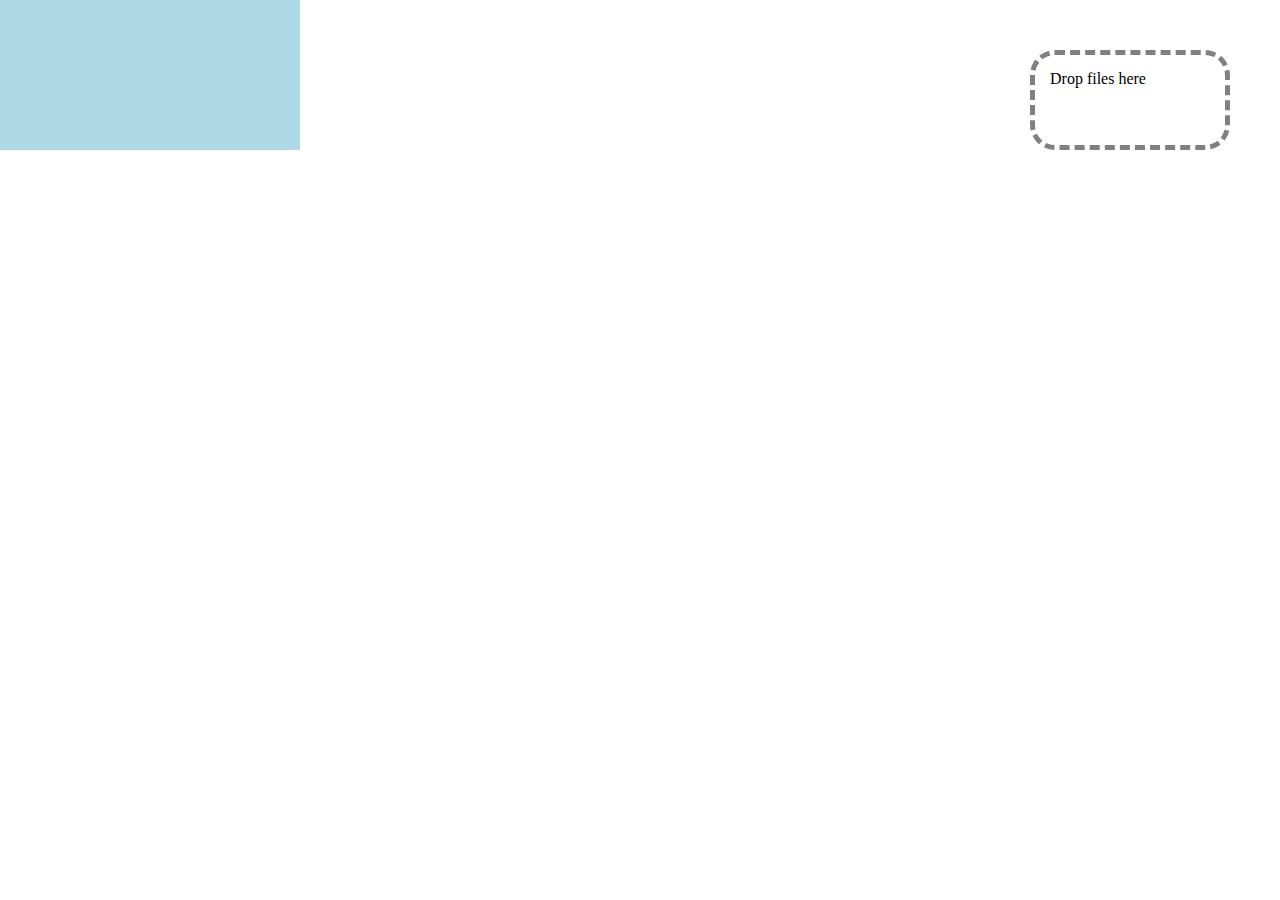
==== index.html @ 62d7b480 "Added cameraController class" ====
<!DOCTYPE html>

<html>
	<head>
		<meta charset="utf-8">
		<meta name="viewport" content="width=device-width, initial-scale=1.0">
		
		<link rel="stylesheet" type="text/css" href="style.css">
	</head>
	<body>
		<canvas id="canvas"></canvas>
		<div id="filedrop">Drop files here</div>

        <div id="render-statistics">
        </div>
		
		<!-- Script inclusion -->
		<script src="engine/core/component.js"></script>
		<script src="engine/core/core.js"></script>
		<script src="engine/core/events.js"></script>
		<script src="engine/core/file.js"></script>
		<script src="engine/core/filehandler.js"></script>
		<script src="engine/core/resource.js"></script>
		<script src="engine/core/resources.js"></script>
		<script src="engine/core/serialize.js"></script>
        
		<script src="engine/graphics/camera.js"></script>
		<script src="engine/graphics/cameraController.js"></script>
		<script src="engine/graphics/cubemap.js"></script>
		<script src="engine/graphics/debug.js"></script>
		<script src="engine/graphics/environmentmap.js"></script>
		<script src="engine/graphics/geometry.js"></script>
		<script src="engine/graphics/light.js"></script>
		<script src="engine/graphics/material.js"></script>
		<script src="engine/graphics/mesh.js"></script>
		<script src="engine/graphics/model.js"></script>
		<script src="engine/graphics/models.js"></script>
		<script src="engine/graphics/renderable.js"></script>
		<script src="engine/graphics/renderer.js"></script>
		<script src="engine/graphics/renderview.js"></script>
		<script src="engine/graphics/scene.js"></script>
		<script src="engine/graphics/shader.js"></script>
		<script src="engine/graphics/texture.js"></script>
        
		<script src="engine/math/color.js"></script>
		<script src="engine/math/mat3.js"></script>
		<script src="engine/math/mat4.js"></script>
		<script src="engine/math/quaternion.js"></script>
		<script src="engine/math/vec3.js"></script>
        
        <!-- include test file -->
		<script src="test/test.js"></script>
	</body>
</html>





<!-- Vertex shader -->
<script id="vertex_shader" type="noscript">#version 300 es
in vec4 a_position;
in vec4 a_color;

uniform mat4 model;
uniform mat4 perspective;
uniform mat4 view;

out vec4 fragColor;

void main() {
	gl_Position = perspective * view * model * a_position;
	fragColor = a_color;
}
</script>





<!-- Fragment shader -->
<script id="fragment_shader" type="noscript">#version 300 es
precision mediump float;
in vec4 fragColor;

out vec4 outColor;

void main() {
	outColor = fragColor;
}
</script>

<script id="debug-shader" type="noscript">
#ifdef COMPILE_FRAGMENT
    #define varying in
    
    precision mediump float;
#endif

#ifdef COMPILE_VERTEX
    #define varying out

    uniform mat4 uViewProjectionMatrix;

    in vec3 iPosition;
    in vec4 iColor;
#endif

varying vec4 vColor;

#ifdef COMPILE_VERTEX

uniform vec4 uTint;

///////////////////////////////////////////////////////////////////////////////
// Vertex shader

void main() {
    vColor = iColor * uTint;
    gl_Position = uViewProjectionMatrix * vec4(iPosition, 1.0);
}

#endif

#ifdef COMPILE_FRAGMENT

out vec4 fColor;

///////////////////////////////////////////////////////////////////////////////
// Fragment shader

void main() {
    fColor = vColor;
}

#endif

</script>


<script id="test-shader" type="noscript">
precision mediump float;

#ifdef COMPILE_FRAGMENT
    #define varying in
#endif

#if defined(DIFFUSEMAP) || defined(SPECMAP) || defined(AMBIENTMAP) || defined(NORMALMAP)
    #define TEXCOORDS
#endif

#if defined(EMISSIONMAP) && !defined(TEXCOORDS)
    #define TEXCOORDS
#endif

#if defined(NORMALMAP)
    #define TANGENTS
#endif

#if defined(DIFFUSEMAP) || defined(SPECMAP) || defined(AMBIENTMAP) || defined(NORMALMAP)
    #define TEXCOORDS
#endif

#if defined(EMISSIONMAP) && !defined(TEXCOORDS)
    #define TEXCOORDS
#endif

#if defined(NORMALMAP)
    #define TANGENTS
#endif

#ifdef COMPILE_VERTEX
    #define varying out

    uniform mat4 uModelViewMatrix;
    uniform mat4 uModelMatrix;
    uniform mat4 uProjectionMatrix;

    uniform mat4 uViewProjectionMatrix;
    uniform mat4 uViewMatrix;

    in vec3 iPosition;

    #ifdef VERTEX_COLORS
        in vec3 iColor;
    #endif

    #ifdef NORMALS
        in vec3 iNormal;
    #endif

    #ifdef TEXCOORDS
        in vec2 iTexCoord;
    #endif

    #ifdef NORMALMAP
        in vec3 iTangent;
        in vec3 iBitangent;
    #endif

    #ifdef INSTANCING
        in mat4 iInstanceModelMatrix;
    #endif

    #ifdef ENVIRONMENTMAP
        uniform vec3 uViewPosition;
    #endif

#endif

#if __VERSION__ >= 130
    #define texture2D texture
#endif

#ifdef VERTEX_COLORS
    varying vec3 vColor;
#endif

#ifdef TEXCOORDS
    varying vec2 vTexCoord;
#endif

#ifdef NORMALS
    varying vec3 vNormal;
#endif

#ifdef NORMALMAP
    varying vec3 vTangent;
    varying vec3 vBitangent;
#endif

#ifdef ENVIRONMENTMAP
    varying vec3 vReflection;
#endif

varying vec3 vWorldPos;

///////////////////////////////////////////////////////////////////////////////
// Vertex shader

#ifdef COMPILE_VERTEX

void main()
{
    #ifdef INSTANCING
        vec4 pos = iInstanceModelMatrix * vec4(iPosition, 1.0);
        vWorldPos = pos.xyz;

        pos = uViewProjectionMatrix * pos;

        #ifdef NORMALS
            vec3 normal = normalize((mat3(iInstanceModelMatrix) * iNormal));
        #endif

    #else
        vec4 pos = uModelViewMatrix * vec4(iPosition, 1.0);
        pos = uProjectionMatrix * pos;
        vWorldPos = (uModelMatrix * vec4(iPosition, 1.0)).xyz;

        #ifdef NORMALS
            vec3 normal = normalize((mat3(uModelViewMatrix)) * iNormal);
        #endif
    #endif

    #ifdef NORMALS
        vNormal = normal;
    #endif

    #ifdef VERTEX_COLORS
        vColor = iColor;
    #endif

    #ifdef TEXCOORDS
        vTexCoord = iTexCoord;
    #endif

    #ifdef NORMALMAP
        vTangent = iTangent;
        vBitangent = iBitangent;
    #endif

    #ifdef ENVIRONMENTMAP
        vReflection = vWorldPos - uViewPosition;
    #endif

    gl_Position = pos;
}

#endif

#ifdef COMPILE_FRAGMENT

struct Light {
    vec3 position;
    vec4 color;
    float range;
};


uniform sampler2D sDiffuseMap;
uniform sampler2D sSpecularMap;
uniform sampler2D sAmbientMap;
uniform sampler2D sNormalMap;
uniform sampler2D sHeightMap;
// uniform sampler2D sEmissionMap;
uniform samplerCube sEnvironmentMap;

uniform vec4 uDiffuseColor;
uniform vec4 uSpecularColor;
uniform vec4 uAmbientColor;
uniform vec3 uEmission;

#ifdef LIGHTS
uniform Light uLights[MAX_LIGHTS];
uniform vec3 uViewForward;
uniform vec3 uViewPosition;
#endif

#ifdef FOG

// uFogParams.x: fogStart
// uFogParams.y: fogEnd
uniform vec2 uFogParams;
uniform vec3 uFogColor;

#endif

out vec4 fColor;

#ifdef LIGHTS

vec4 GetLighting(vec3 normal, vec4 diffColor, vec4 specColor)
{
    vec4 lighting = vec4(0.0, 0.0, 0.0, 1.0);

    for (int i = 0; i < MAX_LIGHTS; ++i) {
        vec3 surfaceToLightDelta = uLights[i].position - vWorldPos;
        vec3 surfaceToLight = normalize(surfaceToLightDelta); 
        vec3 surfaceToView = normalize(uViewPosition - vWorldPos);
        
        vec3 halfVector = normalize(surfaceToLight + surfaceToView);

        float diffFactor = max(dot(normal, surfaceToLight), 0.0);
        float specFactor = 0.0;
        if (diffFactor > 0.0)
            specFactor = pow(max(dot(normal, halfVector), 0.0), 10.0);

        float atten = clamp(1.0 - uLights[i].range * 2.0 / length(surfaceToLightDelta), 0.0, 1.0);
        atten = pow(1.0 - atten, 2.0);

        vec3 amount = (diffColor.rgb * uLights[i].color.rgb * diffFactor +
                        specColor.rgb * specFactor * atten) * uLights[i].color.a * atten;

        lighting.rgb += amount;

    }

    return lighting;
}

#endif

#ifdef FOG
float GetFogFactor(float pos)
{
    float start = uFogParams.x;
    float end = uFogParams.y;

    return 1.0 - clamp(((end - pos) / (end - start)), 0.0, 1.0);
}
#endif

#ifdef NORMALMAP
vec3 UnpackNormal(vec3 packed) {
    return normalize(packed * 2.0 - 1.0);
}
#endif

///////////////////////////////////////////////////////////////////////////////
// Fragment shader

void main()
{
    vec4 diff = uDiffuseColor;

    #ifdef DIFFUSEMAP
        diff *= texture2D(sDiffuseMap, vTexCoord);
    #endif

    #ifdef VERTEX_COLORS
        diff.rgb *= vColor;
    #endif

    #ifdef LIGHTS
        vec4 spec = uSpecularColor;

        #ifdef SPECMAP
            spec.rgb *= texture2D(sSpecularMap, vTexCoord).rgb;
        #endif

        #ifdef NORMALMAP
            vec3 normal = UnpackNormal(texture2D(sNormalMap, vTexCoord).xyz);
            mat3 tbnMatrix = mat3(vTangent, vBitangent, vNormal);

            normal = normalize(tbnMatrix * normal);
        #else
            vec3 normal = normalize(vNormal);
        #endif

        vec4 col = vec4(GetLighting(normal, diff, spec).rgb, diff.a);
    #else
        vec4 col = diff;
    #endif

    #ifdef AMBIENTMAP
        float ambientIntensity = texture2D(sAmbientMap, vTexCoord).r;
        col.rgb += diff.rgb * uAmbientColor.rgb * ambientIntensity;
    #else
        col.rgb += diff.rgb * uAmbientColor.rgb;
    #endif

    #ifdef EMSSIONMAP
        col.rgb += col.rgb * uEmissionMap.r;
    #endif

    #ifdef ENVIRONMENTMAP
        col.rgb += texture(sEnvironmentMap, normalize(reflect(vReflection, normal))).rgb * 0.2;
    #endif

    #ifdef FOG
        col.rgb = mix(col.rgb, uFogColor, GetFogFactor(gl_FragCoord.z / gl_FragCoord.w));
    #endif

    fColor = col;

    #ifdef NORMALMAP
    // fColor.rgb = texture2D(sNormalMap, vTexCoord).xyz;
    #endif
}

#endif
</script>
---- style.css ----
* {
	margin: 0;
	padding: 0;
}

html, body {
	width: 100vw;
	height: 100vh;
}

canvas {
	position: absolute;
	top: 0;
	left: 0;
	right: 0;
	bottom: 0;
	
	background-color: lightblue;
}

#filedrop {
	position: absolute;
	
	padding: 15px;
	box-sizing: border-box;
	border: 5px dashed gray;
	border-radius: 25px;
	
	top: 50px;
	right: 50px;
	width: 200px;
	height: 100px;
	
}

#render-statistics {
    position: absolute;
    top: 25px;
    left: 25px;

    color: #EEEEEE;
    font-family: "Lucida Console", Monaco, monospace;
}
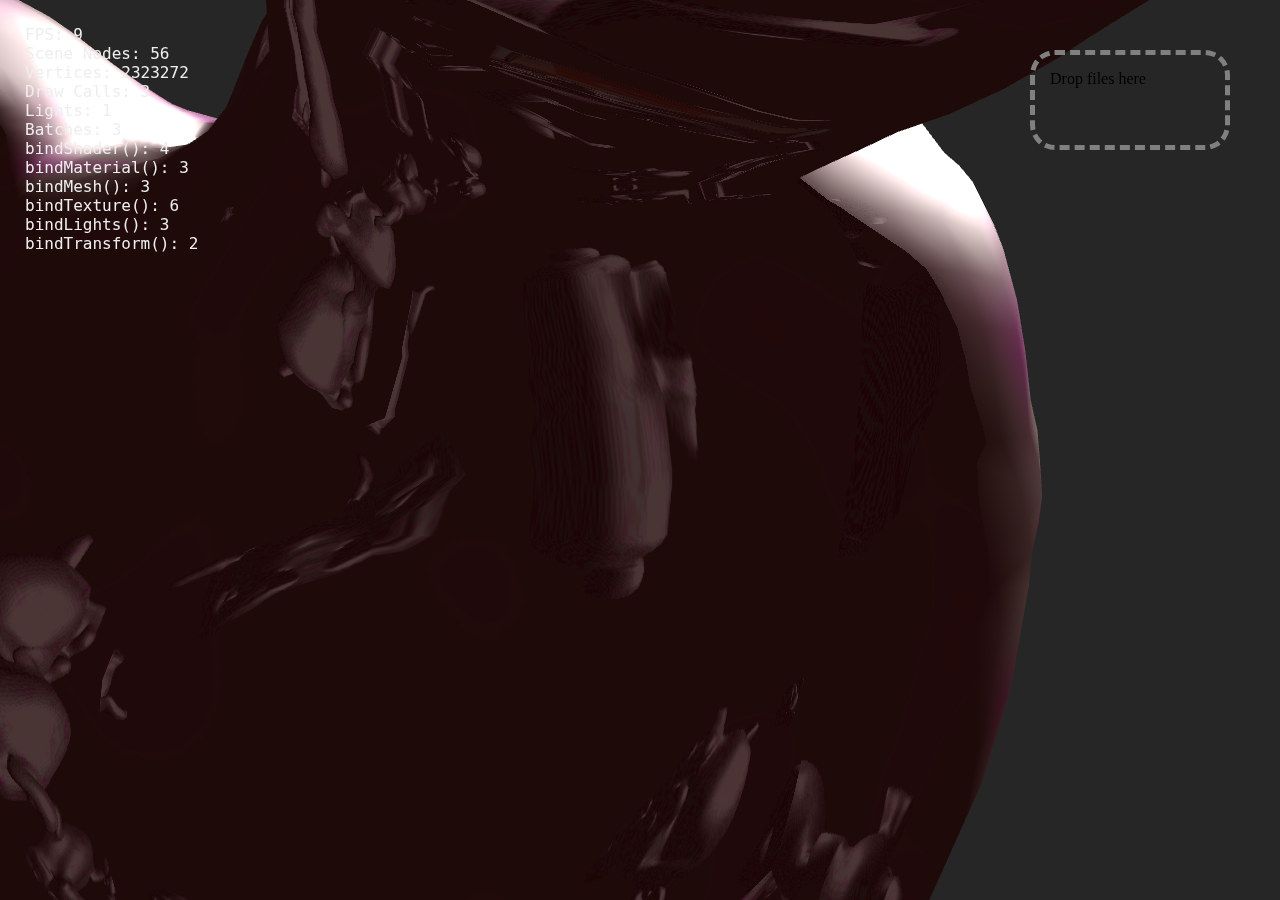
==== commit 8d20adef: "Fixed some errors" ====
--- a/index.html
+++ b/index.html
@@ -15,15 +15,26 @@
         </div>
 		
 		<!-- Script inclusion -->
+		<script src="engine/math/color.js"></script>
+		<script src="engine/math/mat3.js"></script>
+		<script src="engine/math/mat4.js"></script>
+		<script src="engine/math/quaternion.js"></script>
+		<script src="engine/math/vec3.js"></script>
+        
+		<script src="engine/webgl.js"></script>
+        
 		<script src="engine/core/component.js"></script>
 		<script src="engine/core/core.js"></script>
-		<script src="engine/core/events.js"></script>
+		<script src="engine/core/resource.js"></script>
 		<script src="engine/core/file.js"></script>
 		<script src="engine/core/filehandler.js"></script>
-		<script src="engine/core/resource.js"></script>
+		<script src="engine/core/events.js"></script>
 		<script src="engine/core/resources.js"></script>
 		<script src="engine/core/serialize.js"></script>
         
+		<script src="engine/graphics/renderable.js"></script>
+		<script src="engine/graphics/renderer.js"></script>
+		<script src="engine/graphics/renderview.js"></script>
 		<script src="engine/graphics/camera.js"></script>
 		<script src="engine/graphics/cameraController.js"></script>
 		<script src="engine/graphics/cubemap.js"></script>
@@ -35,18 +46,9 @@
 		<script src="engine/graphics/mesh.js"></script>
 		<script src="engine/graphics/model.js"></script>
 		<script src="engine/graphics/models.js"></script>
-		<script src="engine/graphics/renderable.js"></script>
-		<script src="engine/graphics/renderer.js"></script>
-		<script src="engine/graphics/renderview.js"></script>
 		<script src="engine/graphics/scene.js"></script>
 		<script src="engine/graphics/shader.js"></script>
 		<script src="engine/graphics/texture.js"></script>
-        
-		<script src="engine/math/color.js"></script>
-		<script src="engine/math/mat3.js"></script>
-		<script src="engine/math/mat4.js"></script>
-		<script src="engine/math/quaternion.js"></script>
-		<script src="engine/math/vec3.js"></script>
         
         <!-- include test file -->
 		<script src="test/test.js"></script>
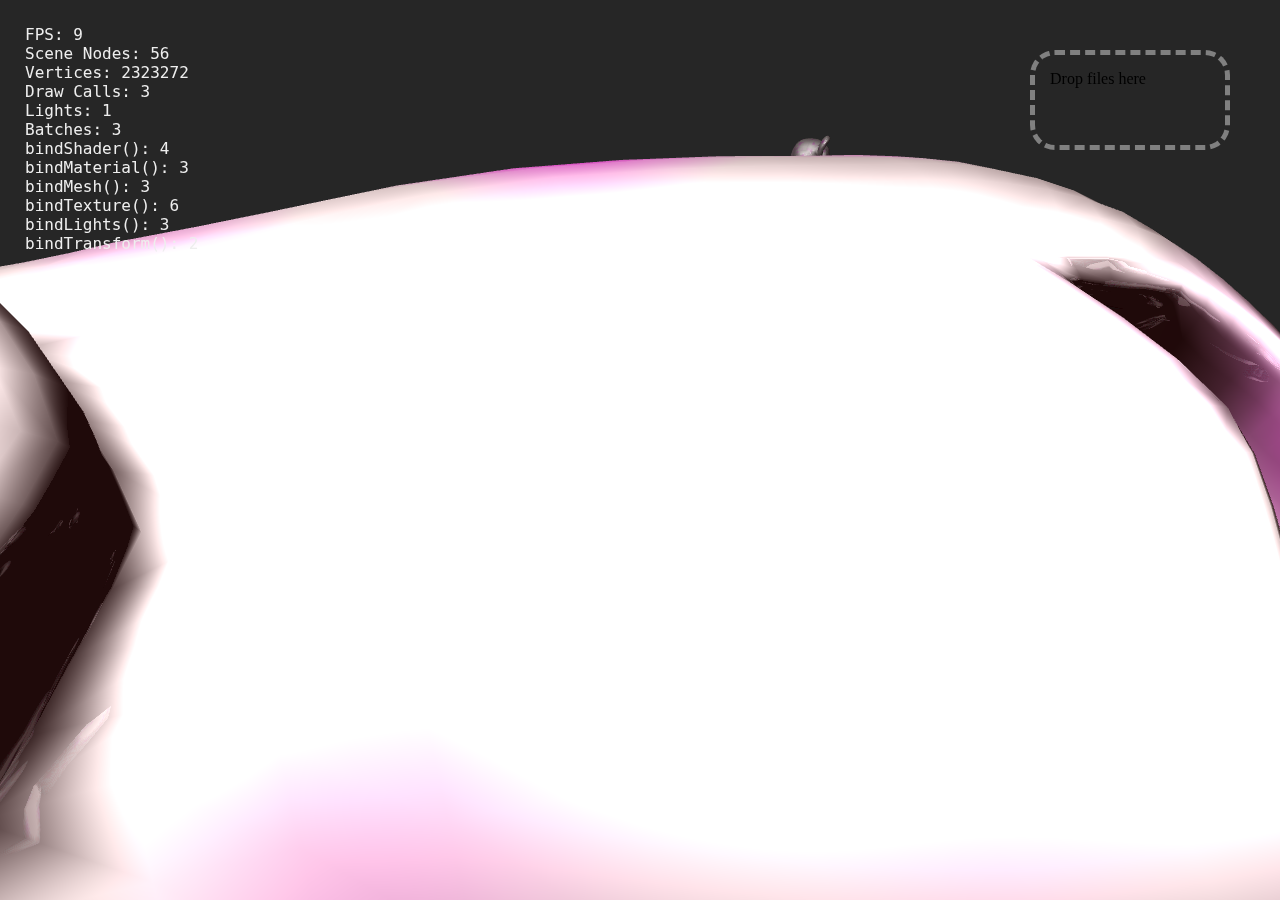
==== commit 94c6ad10: "Added TEXTURE_LOD_BIAS parameter to shaders" ====
--- a/index.html
+++ b/index.html
@@ -15,26 +15,27 @@
         </div>
 		
 		<!-- Script inclusion -->
+        
 		<script src="engine/math/color.js"></script>
 		<script src="engine/math/mat3.js"></script>
 		<script src="engine/math/mat4.js"></script>
 		<script src="engine/math/quaternion.js"></script>
 		<script src="engine/math/vec3.js"></script>
-        
-		<script src="engine/webgl.js"></script>
-        
+
+		<script src="engine/core/core.js"></script>
+
+		<script src="engine/core/resource.js"></script>
 		<script src="engine/core/component.js"></script>
-		<script src="engine/core/core.js"></script>
-		<script src="engine/core/resource.js"></script>
+		<script src="engine/graphics/renderable.js"></script>
+
 		<script src="engine/core/file.js"></script>
 		<script src="engine/core/filehandler.js"></script>
-		<script src="engine/core/events.js"></script>
 		<script src="engine/core/resources.js"></script>
 		<script src="engine/core/serialize.js"></script>
+
+		<script src="engine/webgl.js"></script>
+		<script src="engine/core/events.js"></script>
         
-		<script src="engine/graphics/renderable.js"></script>
-		<script src="engine/graphics/renderer.js"></script>
-		<script src="engine/graphics/renderview.js"></script>
 		<script src="engine/graphics/camera.js"></script>
 		<script src="engine/graphics/cameraController.js"></script>
 		<script src="engine/graphics/cubemap.js"></script>
@@ -46,6 +47,8 @@
 		<script src="engine/graphics/mesh.js"></script>
 		<script src="engine/graphics/model.js"></script>
 		<script src="engine/graphics/models.js"></script>
+		<script src="engine/graphics/renderer.js"></script>
+		<script src="engine/graphics/renderview.js"></script>
 		<script src="engine/graphics/scene.js"></script>
 		<script src="engine/graphics/shader.js"></script>
 		<script src="engine/graphics/texture.js"></script>
@@ -210,8 +213,10 @@
 
 #endif
 
+#define TEXTURE_LOD_BIAS -1.0
+
 #if __VERSION__ >= 130
-    #define texture2D texture
+    #define texture2D(sampler, uv) texture(sampler, uv, TEXTURE_LOD_BIAS)
 #endif
 
 #ifdef VERTEX_COLORS
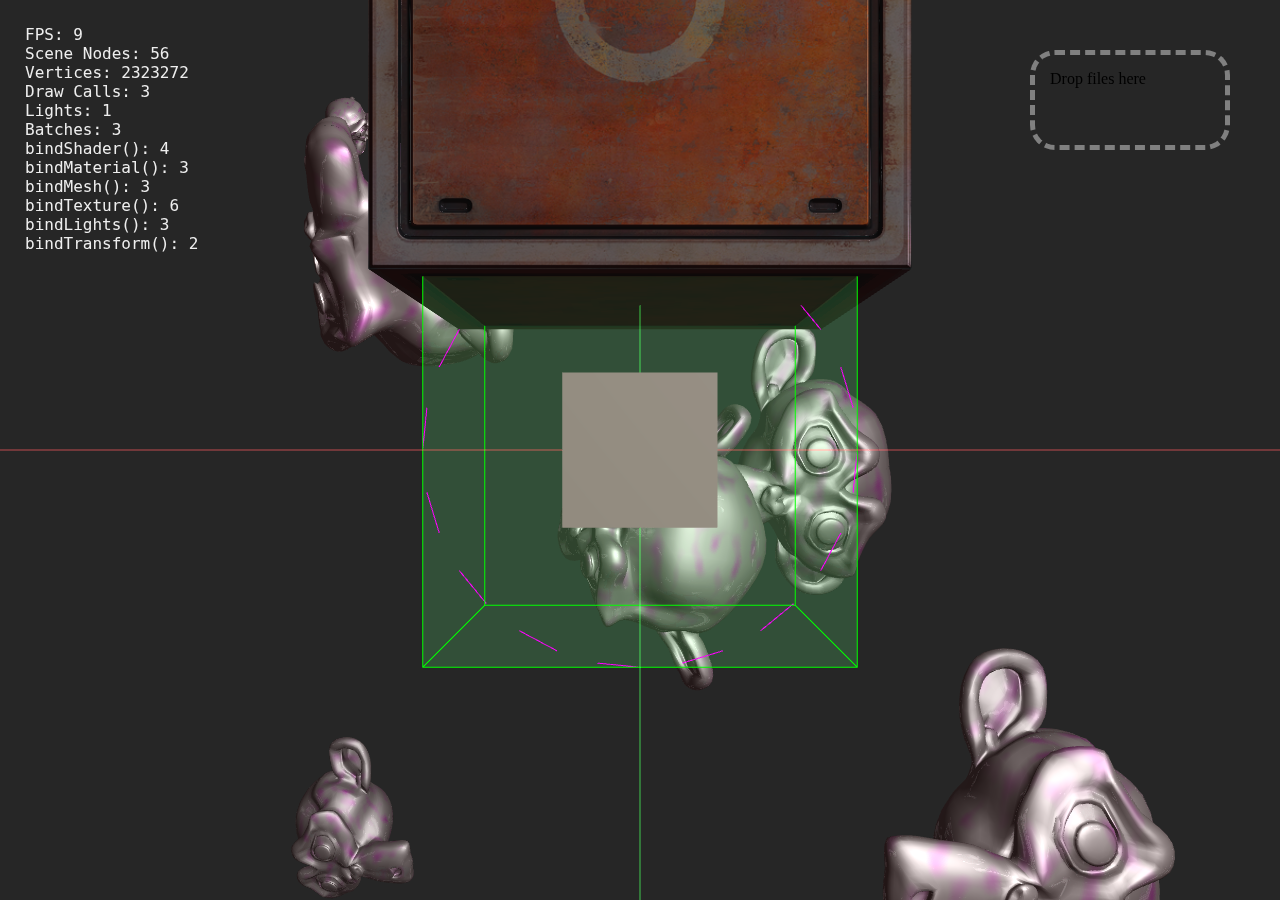
==== commit fdbebbd9: "Created InputManager class that contains user input" ====
--- a/index.html
+++ b/index.html
@@ -15,27 +15,27 @@
         </div>
 		
 		<!-- Script inclusion -->
-        
 		<script src="engine/math/color.js"></script>
 		<script src="engine/math/mat3.js"></script>
 		<script src="engine/math/mat4.js"></script>
 		<script src="engine/math/quaternion.js"></script>
 		<script src="engine/math/vec3.js"></script>
-
+        
+		<script src="engine/webgl.js"></script>
+        
+		<script src="engine/core/component.js"></script>
 		<script src="engine/core/core.js"></script>
-
 		<script src="engine/core/resource.js"></script>
-		<script src="engine/core/component.js"></script>
-		<script src="engine/graphics/renderable.js"></script>
-
 		<script src="engine/core/file.js"></script>
 		<script src="engine/core/filehandler.js"></script>
+		<script src="engine/core/events.js"></script>
 		<script src="engine/core/resources.js"></script>
 		<script src="engine/core/serialize.js"></script>
-
-		<script src="engine/webgl.js"></script>
-		<script src="engine/core/events.js"></script>
+		<script src="engine/core/inputmanager.js"></script>
         
+		<script src="engine/graphics/renderable.js"></script>
+		<script src="engine/graphics/renderer.js"></script>
+		<script src="engine/graphics/renderview.js"></script>
 		<script src="engine/graphics/camera.js"></script>
 		<script src="engine/graphics/cameraController.js"></script>
 		<script src="engine/graphics/cubemap.js"></script>
@@ -47,8 +47,6 @@
 		<script src="engine/graphics/mesh.js"></script>
 		<script src="engine/graphics/model.js"></script>
 		<script src="engine/graphics/models.js"></script>
-		<script src="engine/graphics/renderer.js"></script>
-		<script src="engine/graphics/renderview.js"></script>
 		<script src="engine/graphics/scene.js"></script>
 		<script src="engine/graphics/shader.js"></script>
 		<script src="engine/graphics/texture.js"></script>
@@ -213,10 +211,8 @@
 
 #endif
 
-#define TEXTURE_LOD_BIAS -1.0
-
 #if __VERSION__ >= 130
-    #define texture2D(sampler, uv) texture(sampler, uv, TEXTURE_LOD_BIAS)
+    #define texture2D texture
 #endif
 
 #ifdef VERTEX_COLORS
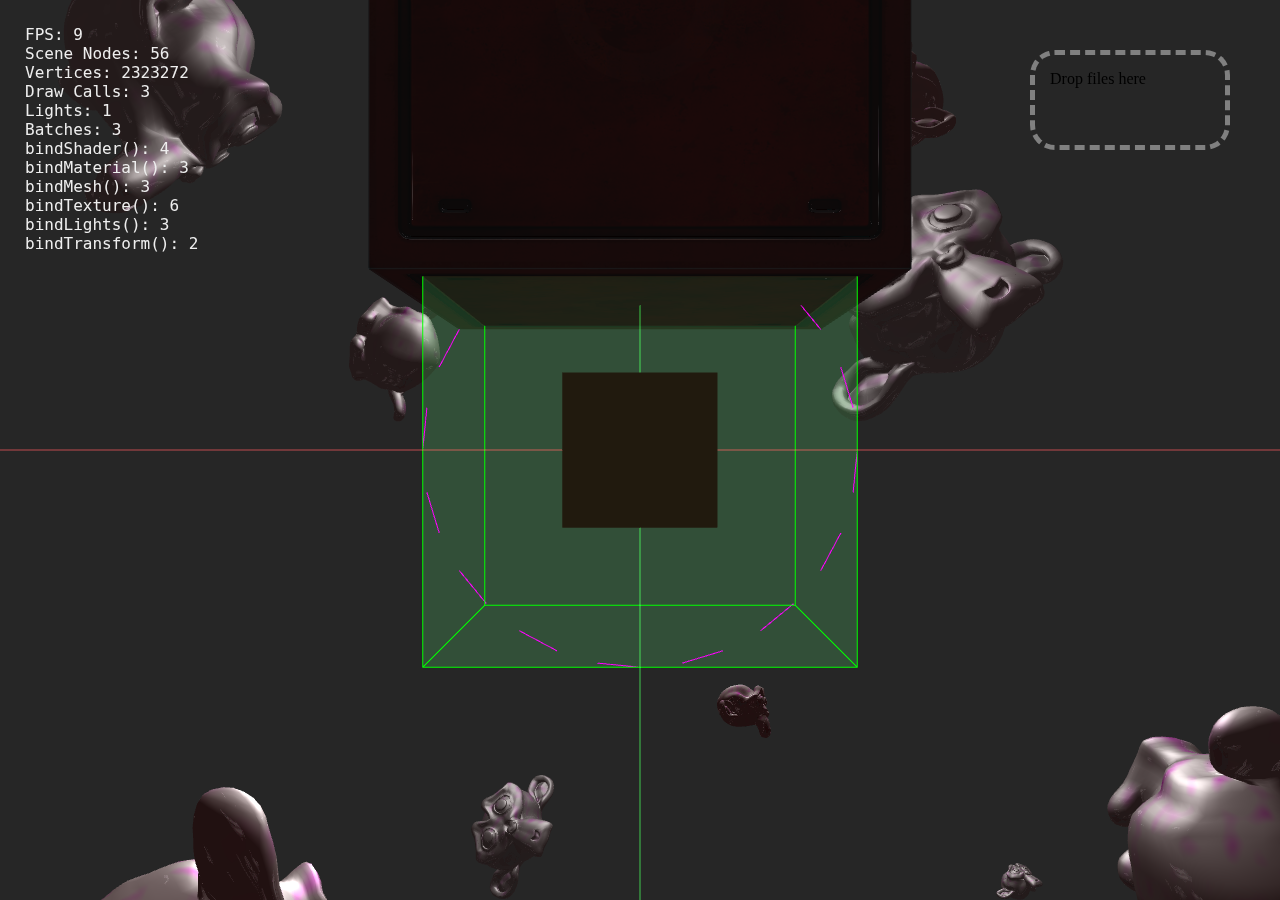
==== commit e66263e1: "Merge branch 'master' into master" ====
--- a/index.html
+++ b/index.html
@@ -49,8 +49,8 @@
 		<script src="engine/graphics/models.js"></script>
 		<script src="engine/graphics/scene.js"></script>
 		<script src="engine/graphics/shader.js"></script>
-		<script src="engine/graphics/texture.js"></script>
-        
+    <script src="engine/graphics/texture.js"></script>
+
         <!-- include test file -->
 		<script src="test/test.js"></script>
 	</body>
@@ -211,8 +211,10 @@
 
 #endif
 
+#define TEXTURE_LOD_BIAS -1.0
+
 #if __VERSION__ >= 130
-    #define texture2D texture
+    #define texture2D(sampler, uv) texture(sampler, uv, TEXTURE_LOD_BIAS)
 #endif
 
 #ifdef VERTEX_COLORS
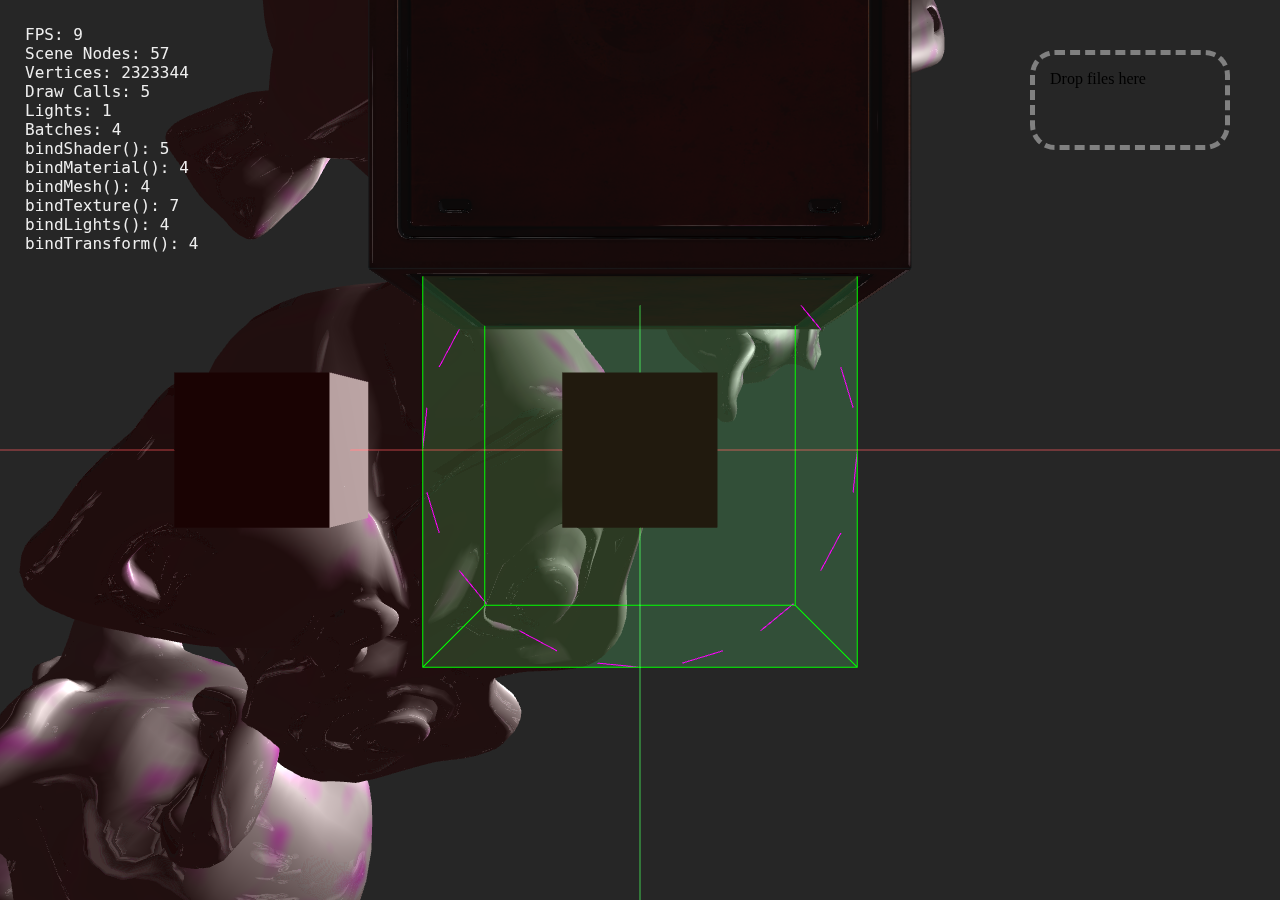
==== commit eaf590f8: "Added rendering normals of a mesh" ====
--- a/index.html
+++ b/index.html
@@ -47,6 +47,7 @@
 		<script src="engine/graphics/mesh.js"></script>
 		<script src="engine/graphics/model.js"></script>
 		<script src="engine/graphics/models.js"></script>
+		<script src="engine/graphics/normalrenderer.js"></script>
 		<script src="engine/graphics/scene.js"></script>
 		<script src="engine/graphics/shader.js"></script>
     <script src="engine/graphics/texture.js"></script>
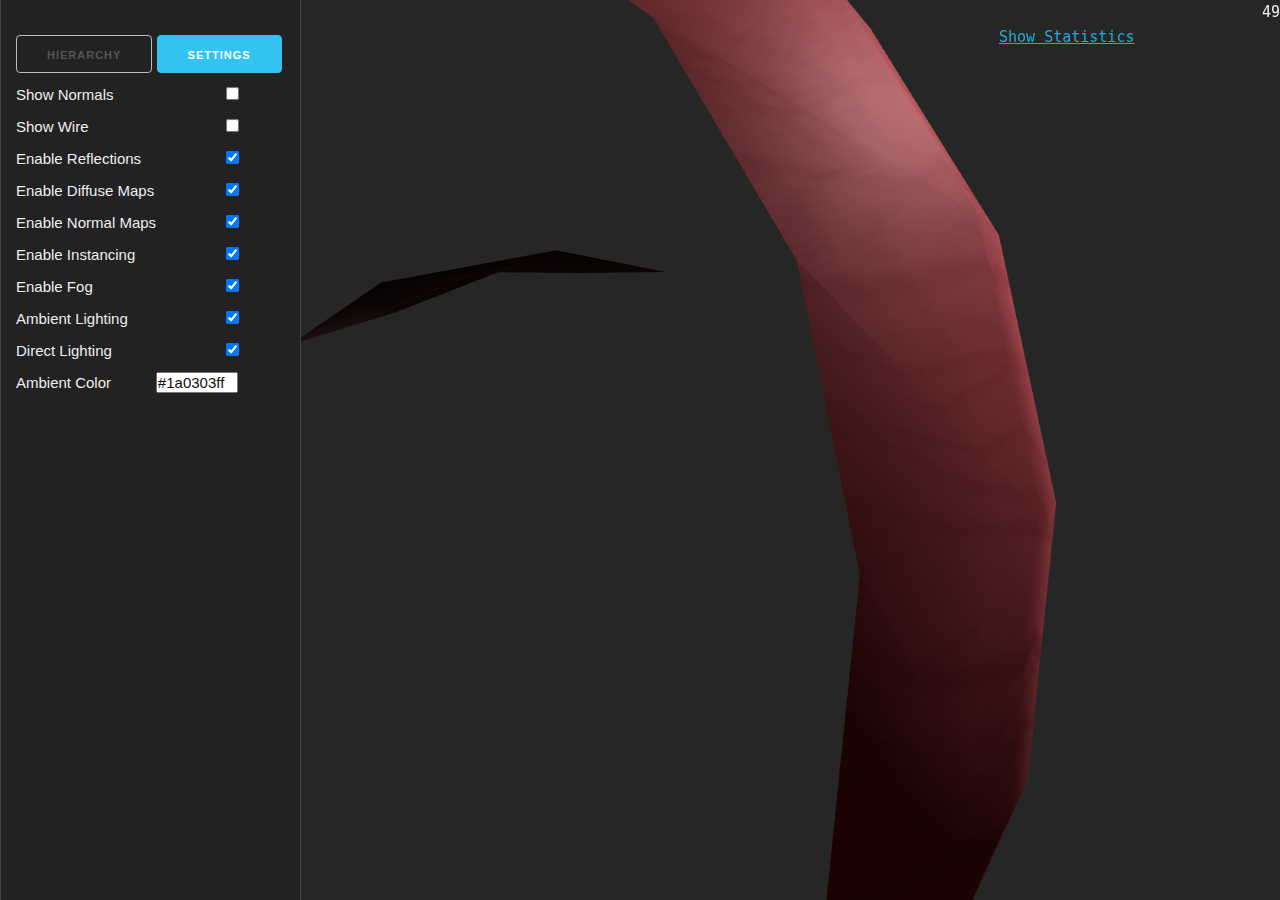
==== commit feec9ff2: "Final commit" ====
--- a/index.html
+++ b/index.html
@@ -1,448 +1,499 @@
-<!DOCTYPE html>
-
-<html>
-	<head>
-		<meta charset="utf-8">
-		<meta name="viewport" content="width=device-width, initial-scale=1.0">
-		
-		<link rel="stylesheet" type="text/css" href="style.css">
-	</head>
-	<body>
-		<canvas id="canvas"></canvas>
-		<div id="filedrop">Drop files here</div>
-
-        <div id="render-statistics">
-        </div>
-		
-		<!-- Script inclusion -->
-		<script src="engine/math/color.js"></script>
-		<script src="engine/math/mat3.js"></script>
-		<script src="engine/math/mat4.js"></script>
-		<script src="engine/math/quaternion.js"></script>
-		<script src="engine/math/vec3.js"></script>
-        
-		<script src="engine/webgl.js"></script>
-        
-		<script src="engine/core/component.js"></script>
-		<script src="engine/core/core.js"></script>
-		<script src="engine/core/resource.js"></script>
-		<script src="engine/core/file.js"></script>
-		<script src="engine/core/filehandler.js"></script>
-		<script src="engine/core/events.js"></script>
-		<script src="engine/core/resources.js"></script>
-		<script src="engine/core/serialize.js"></script>
-		<script src="engine/core/inputmanager.js"></script>
-        
-		<script src="engine/graphics/renderable.js"></script>
-		<script src="engine/graphics/renderer.js"></script>
-		<script src="engine/graphics/renderview.js"></script>
-		<script src="engine/graphics/camera.js"></script>
-		<script src="engine/graphics/cameraController.js"></script>
-		<script src="engine/graphics/cubemap.js"></script>
-		<script src="engine/graphics/debug.js"></script>
-		<script src="engine/graphics/environmentmap.js"></script>
-		<script src="engine/graphics/geometry.js"></script>
-		<script src="engine/graphics/light.js"></script>
-		<script src="engine/graphics/material.js"></script>
-		<script src="engine/graphics/mesh.js"></script>
-		<script src="engine/graphics/model.js"></script>
-		<script src="engine/graphics/models.js"></script>
-		<script src="engine/graphics/normalrenderer.js"></script>
-		<script src="engine/graphics/scene.js"></script>
-		<script src="engine/graphics/shader.js"></script>
-    <script src="engine/graphics/texture.js"></script>
-
-        <!-- include test file -->
-		<script src="test/test.js"></script>
-	</body>
-</html>
-
-
-
-
-
-<!-- Vertex shader -->
-<script id="vertex_shader" type="noscript">#version 300 es
-in vec4 a_position;
-in vec4 a_color;
-
-uniform mat4 model;
-uniform mat4 perspective;
-uniform mat4 view;
-
-out vec4 fragColor;
-
-void main() {
-	gl_Position = perspective * view * model * a_position;
-	fragColor = a_color;
-}
-</script>
-
-
-
-
-
-<!-- Fragment shader -->
-<script id="fragment_shader" type="noscript">#version 300 es
-precision mediump float;
-in vec4 fragColor;
-
-out vec4 outColor;
-
-void main() {
-	outColor = fragColor;
-}
-</script>
-
-<script id="debug-shader" type="noscript">
-#ifdef COMPILE_FRAGMENT
-    #define varying in
-    
-    precision mediump float;
-#endif
-
-#ifdef COMPILE_VERTEX
-    #define varying out
-
-    uniform mat4 uViewProjectionMatrix;
-
-    in vec3 iPosition;
-    in vec4 iColor;
-#endif
-
-varying vec4 vColor;
-
-#ifdef COMPILE_VERTEX
-
-uniform vec4 uTint;
-
-///////////////////////////////////////////////////////////////////////////////
-// Vertex shader
-
-void main() {
-    vColor = iColor * uTint;
-    gl_Position = uViewProjectionMatrix * vec4(iPosition, 1.0);
-}
-
-#endif
-
-#ifdef COMPILE_FRAGMENT
-
-out vec4 fColor;
-
-///////////////////////////////////////////////////////////////////////////////
-// Fragment shader
-
-void main() {
-    fColor = vColor;
-}
-
-#endif
-
-</script>
-
-
-<script id="test-shader" type="noscript">
-precision mediump float;
-
-#ifdef COMPILE_FRAGMENT
-    #define varying in
-#endif
-
-#if defined(DIFFUSEMAP) || defined(SPECMAP) || defined(AMBIENTMAP) || defined(NORMALMAP)
-    #define TEXCOORDS
-#endif
-
-#if defined(EMISSIONMAP) && !defined(TEXCOORDS)
-    #define TEXCOORDS
-#endif
-
-#if defined(NORMALMAP)
-    #define TANGENTS
-#endif
-
-#if defined(DIFFUSEMAP) || defined(SPECMAP) || defined(AMBIENTMAP) || defined(NORMALMAP)
-    #define TEXCOORDS
-#endif
-
-#if defined(EMISSIONMAP) && !defined(TEXCOORDS)
-    #define TEXCOORDS
-#endif
-
-#if defined(NORMALMAP)
-    #define TANGENTS
-#endif
-
-#ifdef COMPILE_VERTEX
-    #define varying out
-
-    uniform mat4 uModelViewMatrix;
-    uniform mat4 uModelMatrix;
-    uniform mat4 uProjectionMatrix;
-
-    uniform mat4 uViewProjectionMatrix;
-    uniform mat4 uViewMatrix;
-
-    in vec3 iPosition;
-
-    #ifdef VERTEX_COLORS
-        in vec3 iColor;
-    #endif
-
-    #ifdef NORMALS
-        in vec3 iNormal;
-    #endif
-
-    #ifdef TEXCOORDS
-        in vec2 iTexCoord;
-    #endif
-
-    #ifdef NORMALMAP
-        in vec3 iTangent;
-        in vec3 iBitangent;
-    #endif
-
-    #ifdef INSTANCING
-        in mat4 iInstanceModelMatrix;
-    #endif
-
-    #ifdef ENVIRONMENTMAP
-        uniform vec3 uViewPosition;
-    #endif
-
-#endif
-
-#define TEXTURE_LOD_BIAS -1.0
-
-#if __VERSION__ >= 130
-    #define texture2D(sampler, uv) texture(sampler, uv, TEXTURE_LOD_BIAS)
-#endif
-
-#ifdef VERTEX_COLORS
-    varying vec3 vColor;
-#endif
-
-#ifdef TEXCOORDS
-    varying vec2 vTexCoord;
-#endif
-
-#ifdef NORMALS
-    varying vec3 vNormal;
-#endif
-
-#ifdef NORMALMAP
-    varying vec3 vTangent;
-    varying vec3 vBitangent;
-#endif
-
-#ifdef ENVIRONMENTMAP
-    varying vec3 vReflection;
-#endif
-
-varying vec3 vWorldPos;
-
-///////////////////////////////////////////////////////////////////////////////
-// Vertex shader
-
-#ifdef COMPILE_VERTEX
-
-void main()
-{
-    #ifdef INSTANCING
-        vec4 pos = iInstanceModelMatrix * vec4(iPosition, 1.0);
-        vWorldPos = pos.xyz;
-
-        pos = uViewProjectionMatrix * pos;
-
-        #ifdef NORMALS
-            vec3 normal = normalize((mat3(iInstanceModelMatrix) * iNormal));
-        #endif
-
-    #else
-        vec4 pos = uModelViewMatrix * vec4(iPosition, 1.0);
-        pos = uProjectionMatrix * pos;
-        vWorldPos = (uModelMatrix * vec4(iPosition, 1.0)).xyz;
-
-        #ifdef NORMALS
-            vec3 normal = normalize((mat3(uModelViewMatrix)) * iNormal);
-        #endif
-    #endif
-
-    #ifdef NORMALS
-        vNormal = normal;
-    #endif
-
-    #ifdef VERTEX_COLORS
-        vColor = iColor;
-    #endif
-
-    #ifdef TEXCOORDS
-        vTexCoord = iTexCoord;
-    #endif
-
-    #ifdef NORMALMAP
-        vTangent = iTangent;
-        vBitangent = iBitangent;
-    #endif
-
-    #ifdef ENVIRONMENTMAP
-        vReflection = vWorldPos - uViewPosition;
-    #endif
-
-    gl_Position = pos;
-}
-
-#endif
-
-#ifdef COMPILE_FRAGMENT
-
-struct Light {
-    vec3 position;
-    vec4 color;
-    float range;
-};
-
-
-uniform sampler2D sDiffuseMap;
-uniform sampler2D sSpecularMap;
-uniform sampler2D sAmbientMap;
-uniform sampler2D sNormalMap;
-uniform sampler2D sHeightMap;
-// uniform sampler2D sEmissionMap;
-uniform samplerCube sEnvironmentMap;
-
-uniform vec4 uDiffuseColor;
-uniform vec4 uSpecularColor;
-uniform vec4 uAmbientColor;
-uniform vec3 uEmission;
-
-#ifdef LIGHTS
-uniform Light uLights[MAX_LIGHTS];
-uniform vec3 uViewForward;
-uniform vec3 uViewPosition;
-#endif
-
-#ifdef FOG
-
-// uFogParams.x: fogStart
-// uFogParams.y: fogEnd
-uniform vec2 uFogParams;
-uniform vec3 uFogColor;
-
-#endif
-
-out vec4 fColor;
-
-#ifdef LIGHTS
-
-vec4 GetLighting(vec3 normal, vec4 diffColor, vec4 specColor)
-{
-    vec4 lighting = vec4(0.0, 0.0, 0.0, 1.0);
-
-    for (int i = 0; i < MAX_LIGHTS; ++i) {
-        vec3 surfaceToLightDelta = uLights[i].position - vWorldPos;
-        vec3 surfaceToLight = normalize(surfaceToLightDelta); 
-        vec3 surfaceToView = normalize(uViewPosition - vWorldPos);
-        
-        vec3 halfVector = normalize(surfaceToLight + surfaceToView);
-
-        float diffFactor = max(dot(normal, surfaceToLight), 0.0);
-        float specFactor = 0.0;
-        if (diffFactor > 0.0)
-            specFactor = pow(max(dot(normal, halfVector), 0.0), 10.0);
-
-        float atten = clamp(1.0 - uLights[i].range * 2.0 / length(surfaceToLightDelta), 0.0, 1.0);
-        atten = pow(1.0 - atten, 2.0);
-
-        vec3 amount = (diffColor.rgb * uLights[i].color.rgb * diffFactor +
-                        specColor.rgb * specFactor * atten) * uLights[i].color.a * atten;
-
-        lighting.rgb += amount;
-
-    }
-
-    return lighting;
-}
-
-#endif
-
-#ifdef FOG
-float GetFogFactor(float pos)
-{
-    float start = uFogParams.x;
-    float end = uFogParams.y;
-
-    return 1.0 - clamp(((end - pos) / (end - start)), 0.0, 1.0);
-}
-#endif
-
-#ifdef NORMALMAP
-vec3 UnpackNormal(vec3 packed) {
-    return normalize(packed * 2.0 - 1.0);
-}
-#endif
-
-///////////////////////////////////////////////////////////////////////////////
-// Fragment shader
-
-void main()
-{
-    vec4 diff = uDiffuseColor;
-
-    #ifdef DIFFUSEMAP
-        diff *= texture2D(sDiffuseMap, vTexCoord);
-    #endif
-
-    #ifdef VERTEX_COLORS
-        diff.rgb *= vColor;
-    #endif
-
-    #ifdef LIGHTS
-        vec4 spec = uSpecularColor;
-
-        #ifdef SPECMAP
-            spec.rgb *= texture2D(sSpecularMap, vTexCoord).rgb;
-        #endif
-
-        #ifdef NORMALMAP
-            vec3 normal = UnpackNormal(texture2D(sNormalMap, vTexCoord).xyz);
-            mat3 tbnMatrix = mat3(vTangent, vBitangent, vNormal);
-
-            normal = normalize(tbnMatrix * normal);
-        #else
-            vec3 normal = normalize(vNormal);
-        #endif
-
-        vec4 col = vec4(GetLighting(normal, diff, spec).rgb, diff.a);
-    #else
-        vec4 col = diff;
-    #endif
-
-    #ifdef AMBIENTMAP
-        float ambientIntensity = texture2D(sAmbientMap, vTexCoord).r;
-        col.rgb += diff.rgb * uAmbientColor.rgb * ambientIntensity;
-    #else
-        col.rgb += diff.rgb * uAmbientColor.rgb;
-    #endif
-
-    #ifdef EMSSIONMAP
-        col.rgb += col.rgb * uEmissionMap.r;
-    #endif
-
-    #ifdef ENVIRONMENTMAP
-        col.rgb += texture(sEnvironmentMap, normalize(reflect(vReflection, normal))).rgb * 0.2;
-    #endif
-
-    #ifdef FOG
-        col.rgb = mix(col.rgb, uFogColor, GetFogFactor(gl_FragCoord.z / gl_FragCoord.w));
-    #endif
-
-    fColor = col;
-
-    #ifdef NORMALMAP
-    // fColor.rgb = texture2D(sNormalMap, vTexCoord).xyz;
-    #endif
-}
-
-#endif
-</script>
+<!DOCTYPE html>
+
+<html>
+    <head>
+        <meta charset="utf-8">
+        <meta name="viewport" content="width=device-width, initial-scale=1.0">
+
+        <link rel="stylesheet" type="text/css" href="style.css">
+
+        <link rel="stylesheet" href="thirdparty/skeleton/css/normalize.css">
+        <link rel="stylesheet" href="thirdparty/skeleton/css/skeleton.css">
+
+        <link rel="stylesheet" type="text/css" href="viewer.css">
+
+        <title>Centria Seminaari</title>
+
+    </head>
+    
+    <body>
+        <script>
+function toggleStatistics(text) {
+    let e = document.getElementById("render-statistics");
+    if (!e)
+        return;
+
+    if (e.style.display == "none") {
+        text.textContent = "Hide Statistics";
+        e.style.display = ""
+    }
+    else {
+        text.textContent = "Show Statistics";
+        e.style.display = "none";
+    }
+}
+        </script>
+
+        <div class="main">
+            <div id="side-panel" class="panel">
+                <div class="row">
+                    <h2 id="viewer-active-panel-name"></h2>
+                    <button id="viewer-hierarchy-panel-button">Hierarchy</button>
+                    <button id="viewer-render-panel-button">Settings</button>
+                </div>
+
+                <div id="panel-inner">
+                </div>
+            </div>
+            <div id="scene-view" class="panel">
+                <canvas tabindex="0" id="canvas"></canvas>
+            </div>
+            <div id="fps-counter">
+                0
+            </div>
+            <div id="render-statistics-container">
+
+                <a href="#" onclick="toggleStatistics(this)">Show Statistics</a>
+
+                <div id="render-statistics" style="display:none;">
+                </div>
+            </div>
+        </div>
+
+		<script src="engine/math/color.js"></script>
+		<script src="engine/math/mat3.js"></script>
+		<script src="engine/math/mat4.js"></script>
+		<script src="engine/math/quaternion.js"></script>
+		<script src="engine/math/vec3.js"></script>
+
+		<script src="engine/core/core.js"></script>
+
+		<script src="engine/core/resource.js"></script>
+		<script src="engine/core/component.js"></script>
+		<script src="engine/graphics/renderable.js"></script>
+
+		<script src="engine/core/file.js"></script>
+		<script src="engine/core/filehandler.js"></script>
+		<script src="engine/core/inputmanager.js"></script>
+		<script src="engine/core/resources.js"></script>
+		<script src="engine/core/serialize.js"></script>
+
+		<script src="engine/core/events.js"></script>
+        
+		<script src="engine/graphics/camera.js"></script>
+		<script src="engine/graphics/cameraController.js"></script>
+		<script src="engine/graphics/cubemap.js"></script>
+		<script src="engine/graphics/debug.js"></script>
+		<script src="engine/graphics/environmentmap.js"></script>
+		<script src="engine/graphics/geometry.js"></script>
+		<script src="engine/graphics/light.js"></script>
+		<script src="engine/graphics/material.js"></script>
+		<script src="engine/graphics/mesh.js"></script>
+		<script src="engine/graphics/model.js"></script>
+		<script src="engine/graphics/models.js"></script>
+		<script src="engine/graphics/normalrenderer.js"></script>
+		<script src="engine/graphics/renderer.js"></script>
+		<script src="engine/graphics/renderview.js"></script>
+		<script src="engine/graphics/scene.js"></script>
+		<script src="engine/graphics/shader.js"></script>
+		<script src="engine/graphics/texture.js"></script>
+
+		<script src="viewer/main.js"></script>
+		<script src="viewer/renderPanel.js"></script>
+		<script src="viewer/hierarchyPanel.js"></script>
+		<script src="viewer/viewer.js"></script>
+
+        <script>
+            window.addEventListener("load", function() {
+                viewerMain();
+            }, false);
+
+        </script>
+
+        <script id="default-shader" type="noscript">
+        precision mediump float;
+
+        #ifdef COMPILE_FRAGMENT
+            #define varying in
+        #endif
+
+        #if defined(DIFFUSEMAP) || defined(SPECMAP) || defined(AMBIENTMAP) || defined(NORMALMAP)
+            #define TEXCOORDS
+        #endif
+
+        #if defined(EMISSIONMAP) && !defined(TEXCOORDS)
+            #define TEXCOORDS
+        #endif
+
+        #if defined(NORMALMAP)
+            #define TANGENTS
+        #endif
+
+        #if defined(DIFFUSEMAP) || defined(SPECMAP) || defined(AMBIENTMAP) || defined(NORMALMAP)
+            #define TEXCOORDS
+        #endif
+
+        #if defined(EMISSIONMAP) && !defined(TEXCOORDS)
+            #define TEXCOORDS
+        #endif
+
+        #if defined(NORMALMAP)
+            #define TANGENTS
+        #endif
+
+        #ifdef COMPILE_VERTEX
+            #define varying out
+
+            uniform mat4 uModelViewMatrix;
+            uniform mat4 uModelMatrix;
+            uniform mat4 uProjectionMatrix;
+
+            uniform mat4 uViewProjectionMatrix;
+            uniform mat4 uViewMatrix;
+
+            in vec3 iPosition;
+
+            #ifdef VERTEX_COLORS
+                in vec3 iColor;
+            #endif
+
+            #ifdef NORMALS
+                in vec3 iNormal;
+            #endif
+
+            #ifdef TEXCOORDS
+                in vec2 iTexCoord;
+            #endif
+
+            #ifdef NORMALMAP
+                in vec3 iTangent;
+                in vec3 iBitangent;
+            #endif
+
+            #ifdef INSTANCING
+                in mat4 iInstanceModelMatrix;
+            #endif
+
+            #ifdef ENVIRONMENTMAP
+                uniform vec3 uViewPosition;
+            #endif
+
+            #ifdef WIREFRAME
+                in vec3 iBarycentric;
+            #endif
+
+        #endif
+
+        #define TEXTURE_LOD_BIAS -1.0
+
+        #if __VERSION__ >= 130
+            #define texture2D(sampler, uv) texture(sampler, uv, TEXTURE_LOD_BIAS)
+        #endif
+
+        #ifdef VERTEX_COLORS
+            varying vec3 vColor;
+        #endif
+
+        #ifdef TEXCOORDS
+            varying vec2 vTexCoord;
+        #endif
+
+        #ifdef NORMALS
+            varying vec3 vNormal;
+        #endif
+
+        #ifdef NORMALMAP
+            varying vec3 vTangent;
+            varying vec3 vBitangent;
+        #endif
+
+        #ifdef ENVIRONMENTMAP
+            varying vec3 vReflection;
+        #endif
+
+        #ifdef WIREFRAME
+            varying vec3 vBarycentric;
+        #endif
+
+        varying vec3 vWorldPos;
+
+        ///////////////////////////////////////////////////////////////////////////////
+        // Vertex shader
+
+        #ifdef COMPILE_VERTEX
+
+        void main()
+        {
+            #ifdef INSTANCING
+                vec4 pos = iInstanceModelMatrix * vec4(iPosition, 1.0);
+                vWorldPos = pos.xyz;
+
+                pos = uViewProjectionMatrix * pos;
+
+                #ifdef NORMALS
+                    vec3 normal = normalize((mat3(iInstanceModelMatrix) * iNormal));
+                #endif
+
+            #else
+                vec4 pos = uModelViewMatrix * vec4(iPosition, 1.0);
+                pos = uProjectionMatrix * pos;
+                vWorldPos = (uModelMatrix * vec4(iPosition, 1.0)).xyz;
+
+                #ifdef NORMALS
+                    vec3 normal = normalize((mat3(uModelMatrix)) * iNormal);
+                #endif
+            #endif
+
+            #ifdef NORMALS
+                vNormal = normal;
+            #endif
+
+            #ifdef VERTEX_COLORS
+                vColor = iColor;
+            #endif
+
+            #ifdef TEXCOORDS
+                vTexCoord = iTexCoord;
+            #endif
+
+            #ifdef NORMALMAP
+                vTangent = iTangent;
+                vBitangent = iBitangent;
+            #endif
+
+            #ifdef ENVIRONMENTMAP
+                vReflection = vWorldPos - uViewPosition;
+            #endif
+
+            #ifdef WIREFRAME
+                vBarycentric = iBarycentric;
+            #endif
+
+            gl_Position = pos;
+        }
+
+        #endif
+
+        #ifdef COMPILE_FRAGMENT
+
+        struct Light {
+            vec3 position;
+            vec4 color;
+            float range;
+        };
+
+
+        uniform sampler2D sDiffuseMap;
+        uniform sampler2D sSpecularMap;
+        uniform sampler2D sAmbientMap;
+        uniform sampler2D sNormalMap;
+        uniform sampler2D sHeightMap;
+        // uniform sampler2D sEmissionMap;
+        uniform samplerCube sEnvironmentMap;
+
+        uniform vec4 uDiffuseColor;
+        uniform vec4 uSpecularColor;
+        uniform vec4 uAmbientColor;
+        uniform vec3 uEmission;
+
+        #ifdef LIGHTS
+        uniform Light uLights[MAX_LIGHTS];
+        uniform vec3 uViewForward;
+        uniform vec3 uViewPosition;
+        #endif
+
+        #ifdef FOG
+
+        // uFogParams.x: fogStart
+        // uFogParams.y: fogEnd
+        uniform vec2 uFogParams;
+        uniform vec3 uFogColor;
+
+        #endif
+
+        out vec4 fColor;
+
+        #ifdef LIGHTS
+
+        vec4 GetLighting(vec3 normal, vec4 diffColor, vec4 specColor)
+        {
+            vec4 lighting = vec4(0.0, 0.0, 0.0, 1.0);
+
+            for (int i = 0; i < MAX_LIGHTS; ++i) {
+                vec3 surfaceToLightDelta = uLights[i].position - vWorldPos;
+                vec3 surfaceToLight = normalize(surfaceToLightDelta); 
+                vec3 surfaceToView = normalize(uViewPosition - vWorldPos);
+                
+                vec3 halfVector = normalize(surfaceToLight + surfaceToView);
+
+                float diffFactor = max(dot(normal, surfaceToLight), 0.0);
+                float specFactor = 0.0;
+                if (diffFactor > 0.0)
+                    specFactor = pow(max(dot(normal, halfVector), 0.0), specColor.a);
+
+                float atten = clamp(1.0 - uLights[i].range * 2.0 / length(surfaceToLightDelta), 0.0, 1.0);
+                atten = pow(1.0 - atten, 2.0);
+
+                vec3 amount = (diffColor.rgb * uLights[i].color.rgb * diffFactor +
+                                specColor.rgb * specFactor * atten) * uLights[i].color.a * atten;
+
+                lighting.rgb += amount;
+
+            }
+
+            return lighting;
+        }
+
+        #endif
+
+        #ifdef FOG
+        float GetFogFactor(float pos)
+        {
+            float start = uFogParams.x;
+            float end = uFogParams.y;
+
+            return 1.0 - clamp(((end - pos) / (end - start)), 0.0, 1.0);
+        }
+        #endif
+
+        #ifdef NORMALMAP
+        vec3 UnpackNormal(vec3 packed) {
+            return normalize(packed * 2.0 - 1.0);
+        }
+        #endif
+
+#ifdef WIREFRAME
+
+float edgeFactor(){
+    vec3 d = fwidth(vBarycentric);
+    vec3 a3 = smoothstep(vec3(0.0), d*1.5, vBarycentric);
+    return min(min(a3.x, a3.y), a3.z);
+}
+
+#endif
+
+
+        ///////////////////////////////////////////////////////////////////////////////
+        // Fragment shader
+
+        void main()
+        {
+            vec4 diff = uDiffuseColor;
+
+            #ifdef DIFFUSEMAP
+                diff *= texture2D(sDiffuseMap, vTexCoord);
+            #endif
+
+            #ifdef VERTEX_COLORS
+                diff.rgb *= vColor;
+            #endif
+
+            #ifdef NORMALS
+                #ifdef NORMALMAP
+                    vec3 normal = UnpackNormal(texture2D(sNormalMap, vTexCoord).xyz);
+                    mat3 tbnMatrix = mat3(vTangent, vBitangent, vNormal);
+
+                    normal = normalize(tbnMatrix * normal);
+                #else
+                    vec3 normal = normalize(vNormal);
+                #endif
+            #endif
+
+
+            #ifdef LIGHTS
+                vec4 spec = uSpecularColor;
+
+                #ifdef SPECMAP
+                    spec.rgb *= texture2D(sSpecularMap, vTexCoord).rgb;
+                #endif
+
+                vec4 col = vec4(GetLighting(normal, diff, spec).rgb, diff.a);
+            #else
+                vec4 col = diff;
+            #endif
+
+            #ifdef AMBIENT
+                #ifdef AMBIENTMAP
+                    float ambientIntensity = texture2D(sAmbientMap, vTexCoord).r;
+                    col.rgb += diff.rgb * uAmbientColor.rgb * ambientIntensity;
+                #else
+                    col.rgb += diff.rgb * uAmbientColor.rgb;
+                #endif
+            #endif
+
+            #ifdef EMSSIONMAP
+                col.rgb += col.rgb * uEmissionMap.r;
+            #endif
+
+            #ifdef ENVIRONMENTMAP
+                #ifdef SPECMAP
+                    col.rgb += texture(sEnvironmentMap, normalize(reflect(vReflection, normal)), 5.0).rgb *
+                        texture2D(sSpecularMap, vTexCoord).rgb * 0.5f;
+                #else
+                    col.rgb += texture(sEnvironmentMap, normalize(reflect(vReflection, normal)), -20.0).rgb * 0.25;
+                #endif
+            #endif
+
+            #ifdef WIREFRAME
+            col = mix(vec4(1.0, 0.5, 0.0, 1.0), col, edgeFactor());
+            #endif
+
+            #ifdef FOG
+                col.rgb = mix(col.rgb, uFogColor, GetFogFactor(gl_FragCoord.z / gl_FragCoord.w));
+            #endif
+
+            fColor = col;
+        }
+
+        #endif
+        </script>
+
+        <script id="debug-shader" type="noscript">
+        #ifdef COMPILE_FRAGMENT
+            #define varying in
+            
+            precision mediump float;
+        #endif
+
+        #ifdef COMPILE_VERTEX
+            #define varying out
+
+            uniform mat4 uViewProjectionMatrix;
+
+            in vec3 iPosition;
+            in vec4 iColor;
+        #endif
+
+        varying vec4 vColor;
+
+        #ifdef COMPILE_VERTEX
+
+        uniform vec4 uTint;
+
+        ///////////////////////////////////////////////////////////////////////////////
+        // Vertex shader
+
+        void main() {
+            vColor = iColor * uTint;
+            gl_Position = uViewProjectionMatrix * vec4(iPosition, 1.0);
+        }
+
+        #endif
+
+        #ifdef COMPILE_FRAGMENT
+
+        out vec4 fColor;
+
+        ///////////////////////////////////////////////////////////////////////////////
+        // Fragment shader
+
+        void main() {
+            fColor = vColor;
+        }
+
+        #endif
+
+        </script>
+
+    </body>
+</html>
--- a/style.css
+++ b/style.css
@@ -32,12 +32,3 @@
 	height: 100px;
 	
 }
-
-#render-statistics {
-    position: absolute;
-    top: 25px;
-    left: 25px;
-
-    color: #EEEEEE;
-    font-family: "Lucida Console", Monaco, monospace;
-}
--- a/thirdparty/skeleton/css/skeleton.css
+++ b/thirdparty/skeleton/css/skeleton.css
@@ -0,0 +1,418 @@
+/*
+* Skeleton V2.0.4
+* Copyright 2014, Dave Gamache
+* www.getskeleton.com
+* Free to use under the MIT license.
+* http://www.opensource.org/licenses/mit-license.php
+* 12/29/2014
+*/
+
+
+/* Table of contents
+––––––––––––––––––––––––––––––––––––––––––––––––––
+- Grid
+- Base Styles
+- Typography
+- Links
+- Buttons
+- Forms
+- Lists
+- Code
+- Tables
+- Spacing
+- Utilities
+- Clearing
+- Media Queries
+*/
+
+
+/* Grid
+–––––––––––––––––––––––––––––––––––––––––––––––––– */
+.container {
+  position: relative;
+  width: 100%;
+  max-width: 960px;
+  margin: 0 auto;
+  padding: 0 20px;
+  box-sizing: border-box; }
+.column,
+.columns {
+  width: 100%;
+  float: left;
+  box-sizing: border-box; }
+
+/* For devices larger than 400px */
+@media (min-width: 400px) {
+  .container {
+    width: 85%;
+    padding: 0; }
+}
+
+/* For devices larger than 550px */
+@media (min-width: 550px) {
+  .container {
+    width: 80%; }
+  .column,
+  .columns {
+    margin-left: 4%; }
+  .column:first-child,
+  .columns:first-child {
+    margin-left: 0; }
+
+  .one.column,
+  .one.columns                    { width: 4.66666666667%; }
+  .two.columns                    { width: 13.3333333333%; }
+  .three.columns                  { width: 22%;            }
+  .four.columns                   { width: 30.6666666667%; }
+  .five.columns                   { width: 39.3333333333%; }
+  .six.columns                    { width: 48%;            }
+  .seven.columns                  { width: 56.6666666667%; }
+  .eight.columns                  { width: 65.3333333333%; }
+  .nine.columns                   { width: 74.0%;          }
+  .ten.columns                    { width: 82.6666666667%; }
+  .eleven.columns                 { width: 91.3333333333%; }
+  .twelve.columns                 { width: 100%; margin-left: 0; }
+
+  .one-third.column               { width: 30.6666666667%; }
+  .two-thirds.column              { width: 65.3333333333%; }
+
+  .one-half.column                { width: 48%; }
+
+  /* Offsets */
+  .offset-by-one.column,
+  .offset-by-one.columns          { margin-left: 8.66666666667%; }
+  .offset-by-two.column,
+  .offset-by-two.columns          { margin-left: 17.3333333333%; }
+  .offset-by-three.column,
+  .offset-by-three.columns        { margin-left: 26%;            }
+  .offset-by-four.column,
+  .offset-by-four.columns         { margin-left: 34.6666666667%; }
+  .offset-by-five.column,
+  .offset-by-five.columns         { margin-left: 43.3333333333%; }
+  .offset-by-six.column,
+  .offset-by-six.columns          { margin-left: 52%;            }
+  .offset-by-seven.column,
+  .offset-by-seven.columns        { margin-left: 60.6666666667%; }
+  .offset-by-eight.column,
+  .offset-by-eight.columns        { margin-left: 69.3333333333%; }
+  .offset-by-nine.column,
+  .offset-by-nine.columns         { margin-left: 78.0%;          }
+  .offset-by-ten.column,
+  .offset-by-ten.columns          { margin-left: 86.6666666667%; }
+  .offset-by-eleven.column,
+  .offset-by-eleven.columns       { margin-left: 95.3333333333%; }
+
+  .offset-by-one-third.column,
+  .offset-by-one-third.columns    { margin-left: 34.6666666667%; }
+  .offset-by-two-thirds.column,
+  .offset-by-two-thirds.columns   { margin-left: 69.3333333333%; }
+
+  .offset-by-one-half.column,
+  .offset-by-one-half.columns     { margin-left: 52%; }
+
+}
+
+
+/* Base Styles
+–––––––––––––––––––––––––––––––––––––––––––––––––– */
+/* NOTE
+html is set to 62.5% so that all the REM measurements throughout Skeleton
+are based on 10px sizing. So basically 1.5rem = 15px :) */
+html {
+  font-size: 62.5%; }
+body {
+  font-size: 1.5em; /* currently ems cause chrome bug misinterpreting rems on body element */
+  line-height: 1.6;
+  font-weight: 400;
+  font-family: "Raleway", "HelveticaNeue", "Helvetica Neue", Helvetica, Arial, sans-serif;
+  color: #222; }
+
+
+/* Typography
+–––––––––––––––––––––––––––––––––––––––––––––––––– */
+h1, h2, h3, h4, h5, h6 {
+  margin-top: 0;
+  margin-bottom: 2rem;
+  font-weight: 300; }
+h1 { font-size: 4.0rem; line-height: 1.2;  letter-spacing: -.1rem;}
+h2 { font-size: 3.6rem; line-height: 1.25; letter-spacing: -.1rem; }
+h3 { font-size: 3.0rem; line-height: 1.3;  letter-spacing: -.1rem; }
+h4 { font-size: 2.4rem; line-height: 1.35; letter-spacing: -.08rem; }
+h5 { font-size: 1.8rem; line-height: 1.5;  letter-spacing: -.05rem; }
+h6 { font-size: 1.5rem; line-height: 1.6;  letter-spacing: 0; }
+
+/* Larger than phablet */
+@media (min-width: 550px) {
+  h1 { font-size: 5.0rem; }
+  h2 { font-size: 4.2rem; }
+  h3 { font-size: 3.6rem; }
+  h4 { font-size: 3.0rem; }
+  h5 { font-size: 2.4rem; }
+  h6 { font-size: 1.5rem; }
+}
+
+p {
+  margin-top: 0; }
+
+
+/* Links
+–––––––––––––––––––––––––––––––––––––––––––––––––– */
+a {
+  color: #1EAEDB; }
+a:hover {
+  color: #0FA0CE; }
+
+
+/* Buttons
+–––––––––––––––––––––––––––––––––––––––––––––––––– */
+.button,
+button,
+input[type="submit"],
+input[type="reset"],
+input[type="button"] {
+  display: inline-block;
+  height: 38px;
+  padding: 0 30px;
+  color: #555;
+  text-align: center;
+  font-size: 11px;
+  font-weight: 600;
+  line-height: 38px;
+  letter-spacing: .1rem;
+  text-transform: uppercase;
+  text-decoration: none;
+  white-space: nowrap;
+  background-color: transparent;
+  border-radius: 4px;
+  border: 1px solid #bbb;
+  cursor: pointer;
+  box-sizing: border-box; }
+.button:hover,
+button:hover,
+input[type="submit"]:hover,
+input[type="reset"]:hover,
+input[type="button"]:hover,
+.button:focus,
+button:focus,
+input[type="submit"]:focus,
+input[type="reset"]:focus,
+input[type="button"]:focus {
+  color: #333;
+  border-color: #888;
+  outline: 0; }
+.button.button-primary,
+button.button-primary,
+input[type="submit"].button-primary,
+input[type="reset"].button-primary,
+input[type="button"].button-primary {
+  color: #FFF;
+  background-color: #33C3F0;
+  border-color: #33C3F0; }
+.button.button-primary:hover,
+button.button-primary:hover,
+input[type="submit"].button-primary:hover,
+input[type="reset"].button-primary:hover,
+input[type="button"].button-primary:hover,
+.button.button-primary:focus,
+button.button-primary:focus,
+input[type="submit"].button-primary:focus,
+input[type="reset"].button-primary:focus,
+input[type="button"].button-primary:focus {
+  color: #FFF;
+  background-color: #1EAEDB;
+  border-color: #1EAEDB; }
+
+
+/* Forms
+–––––––––––––––––––––––––––––––––––––––––––––––––– */
+input[type="email"],
+input[type="number"],
+input[type="search"],
+input[type="text"],
+input[type="tel"],
+input[type="url"],
+input[type="password"],
+textarea,
+select {
+  height: 38px;
+  padding: 6px 10px; /* The 6px vertically centers text on FF, ignored by Webkit */
+  background-color: #fff;
+  border: 1px solid #D1D1D1;
+  border-radius: 4px;
+  box-shadow: none;
+  box-sizing: border-box; }
+/* Removes awkward default styles on some inputs for iOS */
+input[type="email"],
+input[type="number"],
+input[type="search"],
+input[type="text"],
+input[type="tel"],
+input[type="url"],
+input[type="password"],
+textarea {
+  -webkit-appearance: none;
+     -moz-appearance: none;
+          appearance: none; }
+textarea {
+  min-height: 65px;
+  padding-top: 6px;
+  padding-bottom: 6px; }
+input[type="email"]:focus,
+input[type="number"]:focus,
+input[type="search"]:focus,
+input[type="text"]:focus,
+input[type="tel"]:focus,
+input[type="url"]:focus,
+input[type="password"]:focus,
+textarea:focus,
+select:focus {
+  border: 1px solid #33C3F0;
+  outline: 0; }
+label,
+legend {
+  display: block;
+  margin-bottom: .5rem;
+  font-weight: 600; }
+fieldset {
+  padding: 0;
+  border-width: 0; }
+input[type="checkbox"],
+input[type="radio"] {
+  display: inline; }
+label > .label-body {
+  display: inline-block;
+  margin-left: .5rem;
+  font-weight: normal; }
+
+
+/* Lists
+–––––––––––––––––––––––––––––––––––––––––––––––––– */
+ul {
+  list-style: circle inside; }
+ol {
+  list-style: decimal inside; }
+ol, ul {
+  padding-left: 0;
+  margin-top: 0; }
+ul ul,
+ul ol,
+ol ol,
+ol ul {
+  margin: 1.5rem 0 1.5rem 3rem;
+  font-size: 90%; }
+li {
+  margin-bottom: 1rem; }
+
+
+/* Code
+–––––––––––––––––––––––––––––––––––––––––––––––––– */
+code {
+  padding: .2rem .5rem;
+  margin: 0 .2rem;
+  font-size: 90%;
+  white-space: nowrap;
+  background: #F1F1F1;
+  border: 1px solid #E1E1E1;
+  border-radius: 4px; }
+pre > code {
+  display: block;
+  padding: 1rem 1.5rem;
+  white-space: pre; }
+
+
+/* Tables
+–––––––––––––––––––––––––––––––––––––––––––––––––– */
+th,
+td {
+  padding: 12px 15px;
+  text-align: left;
+  border-bottom: 1px solid #E1E1E1; }
+th:first-child,
+td:first-child {
+  padding-left: 0; }
+th:last-child,
+td:last-child {
+  padding-right: 0; }
+
+
+/* Spacing
+–––––––––––––––––––––––––––––––––––––––––––––––––– */
+button,
+.button {
+  margin-bottom: 1rem; }
+input,
+textarea,
+select,
+fieldset {
+  margin-bottom: 1.5rem; }
+pre,
+blockquote,
+dl,
+figure,
+table,
+p,
+ul,
+ol,
+form {
+  margin-bottom: 2.5rem; }
+
+
+/* Utilities
+–––––––––––––––––––––––––––––––––––––––––––––––––– */
+.u-full-width {
+  width: 100%;
+  box-sizing: border-box; }
+.u-max-full-width {
+  max-width: 100%;
+  box-sizing: border-box; }
+.u-pull-right {
+  float: right; }
+.u-pull-left {
+  float: left; }
+
+
+/* Misc
+–––––––––––––––––––––––––––––––––––––––––––––––––– */
+hr {
+  margin-top: 3rem;
+  margin-bottom: 3.5rem;
+  border-width: 0;
+  border-top: 1px solid #E1E1E1; }
+
+
+/* Clearing
+–––––––––––––––––––––––––––––––––––––––––––––––––– */
+
+/* Self Clearing Goodness */
+.container:after,
+.row:after,
+.u-cf {
+  content: "";
+  display: table;
+  clear: both; }
+
+
+/* Media Queries
+–––––––––––––––––––––––––––––––––––––––––––––––––– */
+/*
+Note: The best way to structure the use of media queries is to create the queries
+near the relevant code. For example, if you wanted to change the styles for buttons
+on small devices, paste the mobile query code up in the buttons section and style it
+there.
+*/
+
+
+/* Larger than mobile */
+@media (min-width: 400px) {}
+
+/* Larger than phablet (also point when grid becomes active) */
+@media (min-width: 550px) {}
+
+/* Larger than tablet */
+@media (min-width: 750px) {}
+
+/* Larger than desktop */
+@media (min-width: 1000px) {}
+
+/* Larger than Desktop HD */
+@media (min-width: 1200px) {}
--- a/viewer.css
+++ b/viewer.css
@@ -0,0 +1,102 @@
+
+body {
+    background-color: #111111;
+}
+
+.panel {
+    border: 0px solid;
+    border-left-color: #444444;
+    border-left-width: 1px;
+    background-color: #222222;
+}
+
+#side-panel {
+    color: #EEEEEE;
+
+    position: absolute;
+    top: 0px;
+    left: 0px;
+    bottom: 0px;
+    width: 300px;
+    padding:1em;
+    box-sizing: border-box;
+    /* width: 285px; */
+
+    /* padding-left: 15px;*/
+}
+
+#scene-view {
+    position: absolute;
+    top: 0px;
+    left: 300px;
+    right: 0px;
+    bottom: 0px;
+}
+
+canvas {
+	position: relative;
+    display: block;
+
+    width: 100%;
+    height:100%;
+
+	background-color: #1A1A1A;
+}
+
+#fps-counter {
+    position: absolute;
+    top: 0px;
+    right: 0px;
+    color: #EEEEEE;
+    font-family: "Lucida Console", Monaco, monospace;
+}
+
+.scene-graph-node {
+    font-family: "Lucida Console", Monaco, monospace;
+}
+
+.scene-graph-node span {
+    cursor:pointer;
+}
+
+.scene-node-enabled {
+    color: #EEEEEE;
+}
+
+.scene-node-disabled {
+    color: #AAAAAA;
+}
+
+.scene-node-selected {
+    color: #7FFFD4;
+    text-decoration: underline;
+}
+
+.properties {
+    font-family: "Lucida Console", Monaco, monospace;
+    padding: 1em;
+}
+
+.component {
+}
+
+.render-menu {
+}
+
+.render-menu input {
+    color: #101010;
+}
+
+#render-statistics-container {
+    position: absolute;
+    width: 256px;
+    right: 25px;
+    top: 25px;
+
+    color: #EEEEEE;
+    font-family: "Lucida Console", Monaco, monospace;
+}
+
+#render-statistics-container p {
+    margin: 0px;
+}
